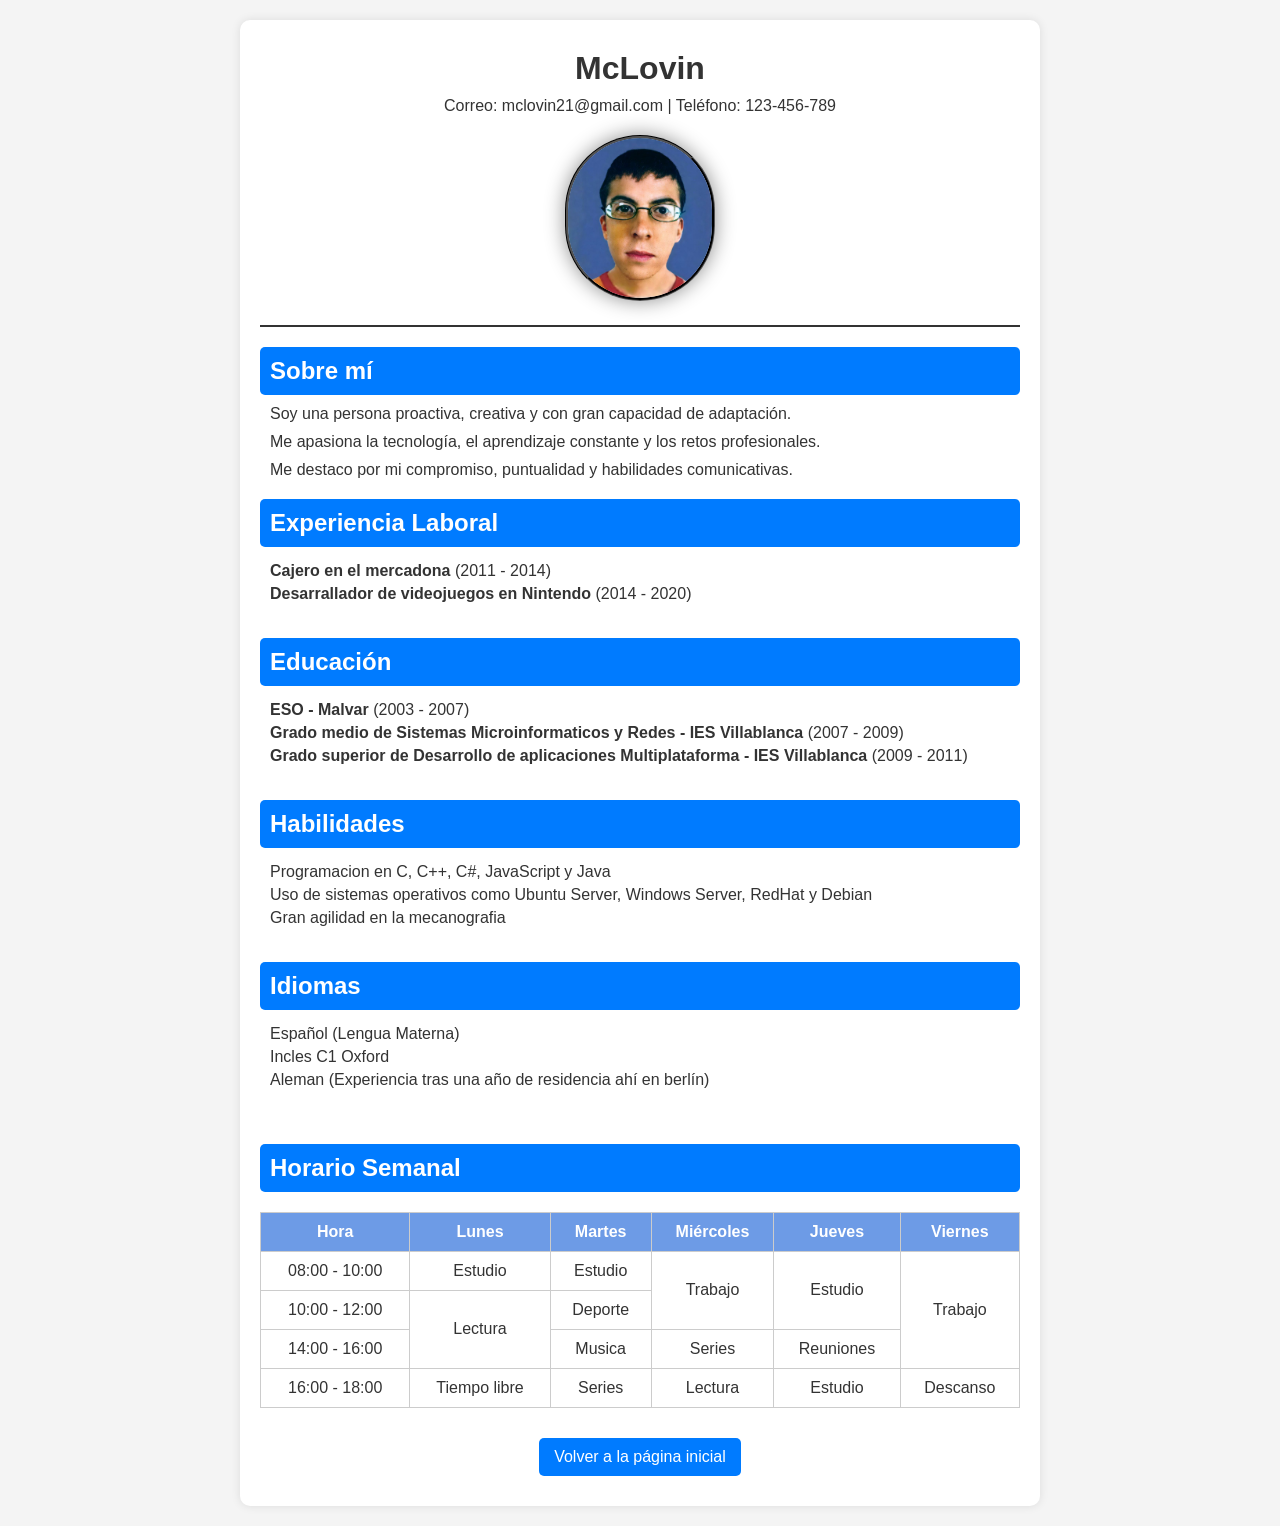
==== cv.html @ fc630618 "Add files via upload" ====
<!DOCTYPE html>
<html lang="en">
<head>
    <meta charset="UTF-8">
    <meta name="viewport" content="width=device-width, initial-scale=1.0">
    <title>Document</title>
    <link rel="stylesheet" href="estilos/cv.css">
</head>
<body>
    <div class="cv-container">
        <div class="cv-header">
            <h1>McLovin</h1>
            <p>Correo: mclovin21@gmail.com | Teléfono: 123-456-789</p>
            <img src="fotos/cmlovin.jpg" alt="">
        </div>
        <div class="cv-section">
            <h2>Sobre mí</h2>
            <p>Soy una persona proactiva, creativa y con gran capacidad de adaptación. </p>
            <p>Me apasiona la tecnología, el aprendizaje constante y los retos profesionales.</p>  
            <p>Me destaco por mi compromiso, puntualidad y habilidades comunicativas.</p>
        </div>
        <div class="cv-section">
            <h2>Experiencia Laboral</h2>
            <ul>
                <li><strong>Cajero en el mercadona</strong> (2011 - 2014)</li>
                <li><strong>Desarrallador de videojuegos en Nintendo</strong> (2014 - 2020)</li>
            </ul>
        </div>
        <div class="cv-section">
            <h2>Educación</h2>
            <ul>
                <li><strong>ESO - Malvar</strong> (2003 - 2007)</li>
                <li><strong>Grado medio de Sistemas Microinformaticos y Redes - IES Villablanca</strong> (2007 - 2009)</li>
                <li><strong>Grado superior de Desarrollo de aplicaciones Multiplataforma - IES Villablanca</strong> (2009 - 2011)</li>
            </ul>
        </div>
        <div class="cv-section">
            <h2>Habilidades</h2>
            <ul>
                <li>Programacion en C, C++, C#, JavaScript y Java</li>
                <li>Uso de sistemas operativos como Ubuntu Server, Windows Server, RedHat y Debian </li>
                <li>Gran agilidad en la mecanografia</li>
            </ul>
        </div>
        <div class="cv-section">
            <h2>Idiomas</h2>
            <ul>
                <li>Español (Lengua Materna) </li>
                <li>Incles C1 Oxford</li>
                <li>Aleman (Experiencia tras una año de residencia ahí en berlín)</li>
            </ul>
        </div>
        <div class="schedule">
            <h2>Horario Semanal</h2>
            <table>
                <thead>
                    <tr>
                        <th>Hora</th>
                        <th>Lunes</th>
                        <th>Martes</th>
                        <th>Miércoles</th>
                        <th>Jueves</th>
                        <th>Viernes</th>
                    </tr>
                </thead>
                <tbody>
                    <tr>
                        <td>08:00 - 10:00</td>
                        <td>Estudio</td>
                        <td>Estudio</td>
                        <td rowspan="2">Trabajo</td>
                        <td rowspan="2">Estudio</td>
                        <td rowspan="3">Trabajo</td>
                    </tr>
                    <tr>
                        <td>10:00 - 12:00</td>
                        <td rowspan="2">Lectura</td>
                        <td>Deporte</td>
                      
                        
                        
                    </tr>
                    <tr>
                        <td>14:00 - 16:00</td>
                        
                        <td>Musica</td>
                        <td>Series</td>
                        <td>Reuniones</td>
                        
                    </tr>
                    <tr>
                        <td>16:00 - 18:00</td>
                        <td>Tiempo libre</td>
                        <td>Series</td>
                        <td>Lectura</td>
                        <td>Estudio</td>
                        <td>Descanso</td>
                    </tr>
                </tbody>
            </table>
        </div>
        <div class="button-container">
            <a href="index.html">Volver a la página inicial</a>
        </div>
    </div>
</body>
</html>
---- estilos/cv.css ----
* {
    margin: 0;
    padding: 0;
    box-sizing: border-box;
}
body {
    font-family: Arial, sans-serif;
    background-color: #f4f4f4;
    color: #333;
    text-align: center;
    padding: 20px;
}
.cv-container {
    max-width: 800px;
    margin: auto;
    background: white;
    padding: 20px;
    border-radius: 10px;
    box-shadow: 0 0 10px rgba(0,0,0,0.1);
    text-align: left;
}
.cv-header {
    text-align: center;
    padding-bottom: 20px;
    border-bottom: 2px solid #333;
}
.cv-header img{
    margin-top: 20px;
    width: 150px;
    border-radius: 150px;
    box-shadow: 0 0 20px rgba(0, 0, 0, 0.441);
    border-style: groove;
    border-color: black;
}
.cv-header h1 {
    margin: 10px 0;
}
.cv-section {
    margin: 20px 0;
}
.cv-section h2 {
    background: #007BFF;
    color: white;
    padding: 10px;
    border-radius: 5px;
}
.cv-section ul {
    list-style: none;
    padding: 10px;
}
.cv-section ul li {
    margin: 5px 0;
}
.cv-section p {
    margin: 10px;
}
.button-container {
    text-align: center;
    margin-top: 20px;
}
.button-container a {
    display: inline-block;
    margin: 10px;
    padding: 10px 15px;
    background: #007BFF;
    color: white;
    text-decoration: none;
    border-radius: 5px;
    transition: 0.3s;
}
.button-container a:hover {
    background: #0056b3;
}
.schedule {
    margin-top: 40px;
}
.schedule table {
    width: 100%;
    border-collapse: collapse;
    margin-top: 20px;
}
.schedule th, .schedule td {
    border: 1px solid #ccc;
    padding: 10px;
    text-align: center;
}
.schedule th {
    background-color: #6d9be6;
    color: rgb(255, 255, 255);
}
.schedule h2 {
    background: #007BFF;
    color: white;
    padding: 10px;
    border-radius: 5px;
}
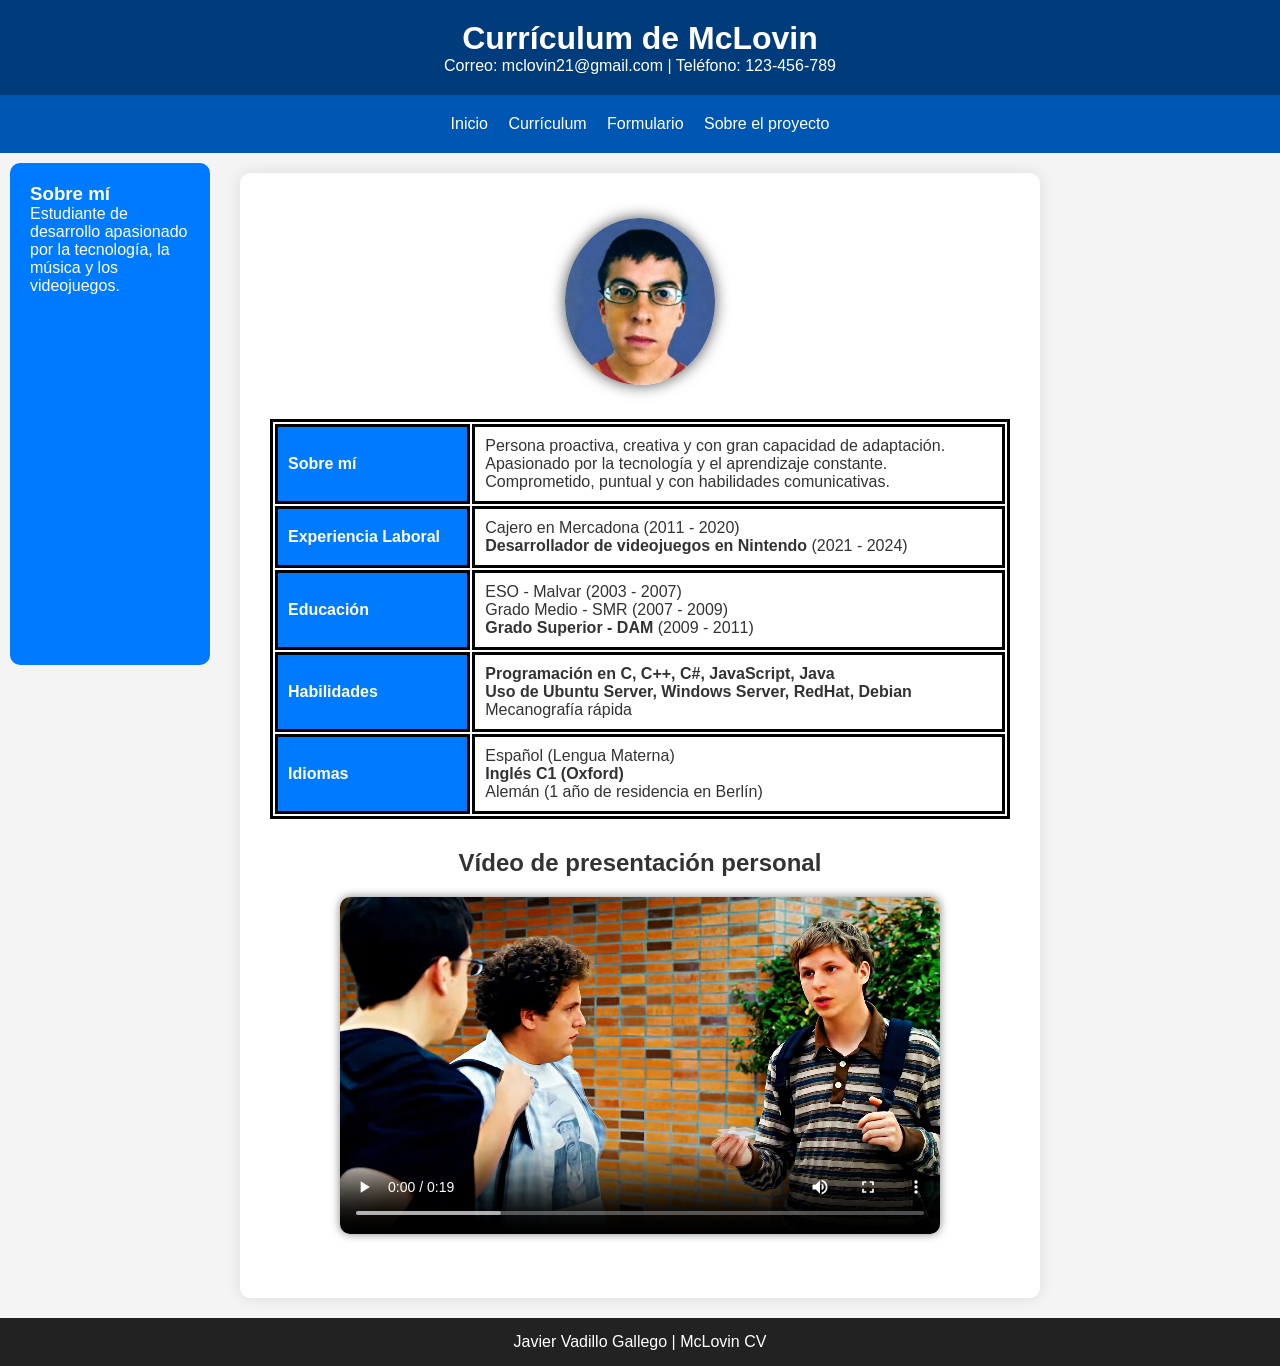
==== commit ed8402fd: "Add files via upload" ====
--- a/cv.html
+++ b/cv.html
@@ -1,107 +1,107 @@
 <!DOCTYPE html>
-<html lang="en">
+<!-- Javier Vadillo Gallego -->
+<html lang="es">
+
 <head>
-    <meta charset="UTF-8">
-    <meta name="viewport" content="width=device-width, initial-scale=1.0">
-    <title>Document</title>
-    <link rel="stylesheet" href="estilos/cv.css">
+  <meta charset="UTF-8" />
+  <meta name="viewport" content="width=device-width, initial-scale=1.0" />
+  <title>Currículum</title>
+  <link rel="stylesheet" href="estilos/estilos.css">
 </head>
+
 <body>
-    <div class="cv-container">
-        <div class="cv-header">
-            <h1>McLovin</h1>
-            <p>Correo: mclovin21@gmail.com | Teléfono: 123-456-789</p>
-            <img src="fotos/cmlovin.jpg" alt="">
-        </div>
-        <div class="cv-section">
-            <h2>Sobre mí</h2>
-            <p>Soy una persona proactiva, creativa y con gran capacidad de adaptación. </p>
-            <p>Me apasiona la tecnología, el aprendizaje constante y los retos profesionales.</p>  
-            <p>Me destaco por mi compromiso, puntualidad y habilidades comunicativas.</p>
-        </div>
-        <div class="cv-section">
-            <h2>Experiencia Laboral</h2>
+
+  <!-- CABECERA -->
+  <header>
+    <h1>Currículum de McLovin</h1>
+    <p>Correo: mclovin21@gmail.com | Teléfono: 123-456-789</p>
+  </header>
+
+  <!-- Menú de navegación -->
+  <nav>
+    <a href="index.html">Inicio</a>
+    <a href="cv.html">Currículum</a>
+    <a href="formulario.html">Formulario</a>
+    <a href="sobreelproyecto.html">Sobre el proyecto</a>
+  </nav>
+
+  <!-- Barra lateral -->
+  <aside>
+    <h3>Sobre mí</h3>
+    <p>Estudiante de desarrollo apasionado por la tecnología, la música y los videojuegos.</p>
+  </aside>
+  
+  <!-- CV -->
+  <main>
+    <div class="container">
+
+      <div class="cv-header">
+        <img src="fotosyvideos/cmlovin.jpg" alt="Foto de McLovin">
+      </div>
+
+      <table>
+        <tr>
+          <th>Sobre mí</th>
+          <td>
+            Persona proactiva, creativa y con gran capacidad de adaptación.<br>
+            Apasionado por la tecnología y el aprendizaje constante.<br>
+            Comprometido, puntual y con habilidades comunicativas.
+          </td>
+        </tr>
+        <tr>
+          <th>Experiencia Laboral</th>
+          <td>
             <ul>
-                <li><strong>Cajero en el mercadona</strong> (2011 - 2014)</li>
-                <li><strong>Desarrallador de videojuegos en Nintendo</strong> (2014 - 2020)</li>
+              <li>Cajero en Mercadona (2011 - 2020)</li>
+              <li><strong>Desarrollador de videojuegos en Nintendo</strong> (2021 - 2024)</li>
             </ul>
-        </div>
-        <div class="cv-section">
-            <h2>Educación</h2>
+          </td>
+        </tr>
+        <tr>
+          <th>Educación</th>
+          <td>
             <ul>
-                <li><strong>ESO - Malvar</strong> (2003 - 2007)</li>
-                <li><strong>Grado medio de Sistemas Microinformaticos y Redes - IES Villablanca</strong> (2007 - 2009)</li>
-                <li><strong>Grado superior de Desarrollo de aplicaciones Multiplataforma - IES Villablanca</strong> (2009 - 2011)</li>
+              <li>ESO - Malvar (2003 - 2007)</li>
+              <li>Grado Medio - SMR (2007 - 2009)</li>
+              <li><strong>Grado Superior - DAM</strong> (2009 - 2011)</li>
             </ul>
-        </div>
-        <div class="cv-section">
-            <h2>Habilidades</h2>
+          </td>
+        </tr>
+        <tr>
+          <th>Habilidades</th>
+          <td>
             <ul>
-                <li>Programacion en C, C++, C#, JavaScript y Java</li>
-                <li>Uso de sistemas operativos como Ubuntu Server, Windows Server, RedHat y Debian </li>
-                <li>Gran agilidad en la mecanografia</li>
+              <li><strong>Programación en C, C++, C#, JavaScript, Java </strong></li>
+              <li><strong>Uso de Ubuntu Server, Windows Server, RedHat, Debian</strong></li>
+              <li>Mecanografía rápida</li>
             </ul>
-        </div>
-        <div class="cv-section">
-            <h2>Idiomas</h2>
+          </td>
+        </tr>
+        <tr>
+          <th>Idiomas</th>
+          <td>
             <ul>
-                <li>Español (Lengua Materna) </li>
-                <li>Incles C1 Oxford</li>
-                <li>Aleman (Experiencia tras una año de residencia ahí en berlín)</li>
+              <li>Español (Lengua Materna)</li>
+              <li><strong>Inglés C1 (Oxford)</strong></li>
+              <li>Alemán (1 año de residencia en Berlín)</li>
             </ul>
-        </div>
-        <div class="schedule">
-            <h2>Horario Semanal</h2>
-            <table>
-                <thead>
-                    <tr>
-                        <th>Hora</th>
-                        <th>Lunes</th>
-                        <th>Martes</th>
-                        <th>Miércoles</th>
-                        <th>Jueves</th>
-                        <th>Viernes</th>
-                    </tr>
-                </thead>
-                <tbody>
-                    <tr>
-                        <td>08:00 - 10:00</td>
-                        <td>Estudio</td>
-                        <td>Estudio</td>
-                        <td rowspan="2">Trabajo</td>
-                        <td rowspan="2">Estudio</td>
-                        <td rowspan="3">Trabajo</td>
-                    </tr>
-                    <tr>
-                        <td>10:00 - 12:00</td>
-                        <td rowspan="2">Lectura</td>
-                        <td>Deporte</td>
-                      
-                        
-                        
-                    </tr>
-                    <tr>
-                        <td>14:00 - 16:00</td>
-                        
-                        <td>Musica</td>
-                        <td>Series</td>
-                        <td>Reuniones</td>
-                        
-                    </tr>
-                    <tr>
-                        <td>16:00 - 18:00</td>
-                        <td>Tiempo libre</td>
-                        <td>Series</td>
-                        <td>Lectura</td>
-                        <td>Estudio</td>
-                        <td>Descanso</td>
-                    </tr>
-                </tbody>
-            </table>
-        </div>
-        <div class="button-container">
-            <a href="index.html">Volver a la página inicial</a>
-        </div>
+          </td>
+        </tr>
+      </table>
+
+      <div class="video-section">
+        <h2>Vídeo de presentación personal</h2>
+        <video controls>
+          <source src="fotosyvideos/mclovin.mp4" type="">
+        </video>
+      </div>
     </div>
+  </main>
+
+  <!-- PIE DE PÁGINA -->
+  <footer>
+    <p>Javier Vadillo Gallego | McLovin CV</p>
+  </footer>
 </body>
+
 </html>
--- a/estilos/estilos.css
+++ b/estilos/estilos.css
@@ -0,0 +1,265 @@
+* {
+    margin: 0;
+    padding: 0;
+    box-sizing: border-box;
+}
+
+body {
+    font-family: Arial, sans-serif;
+    background-color: #f4f4f4;
+    color: #333;
+    display: grid;
+    min-height: 100vh;
+}
+
+header {
+    background-color: #003c7b;
+    color: white;
+    padding: 20px;
+    text-align: center;
+}
+
+footer {
+    background-color: #222;
+    color: white;
+    text-align: center;
+    padding: 15px;
+    margin-top: auto;
+}
+
+main {
+    display: flex;
+    flex: 1;
+}
+
+nav {
+    background-color: #0056b3;
+    color: white;
+    padding: 20px;
+    text-align: center;
+
+}
+
+nav a {
+    background-color: #0056b3;
+    color: white;
+    text-decoration: none;
+    padding: 8px;
+    border-radius: 5px;
+    transition: 0.3s;
+}
+
+nav a:hover {
+    background-color: #007BFF;
+}
+
+aside {
+    width: 200px;
+    background-color: #007BFF;
+    color: white;
+    min-height: 100%;
+    padding: 20px;
+    float: left;
+    margin-bottom: -40%;
+    margin-top: 10px;
+    margin-left: 10px;
+    margin-right: 10px;
+    border-radius: 10px;
+}
+
+aside h2 {
+    margin-bottom: 20px;
+}
+
+.container {
+    max-width: 800px;
+    margin: 20px auto;
+    background: white;
+    padding: 30px;
+    border-radius: 10px;
+    box-shadow: 0 0 15px rgba(0, 0, 0, 0.1);
+    flex-grow: 1;
+}
+
+.header {
+    text-align: center;
+    margin-bottom: 30px;
+}
+
+/* PAGINA PRINCIPAL */
+
+.columns {
+    column-count: 3;
+    margin-bottom: 30px;
+}
+
+.column {
+    margin: 0 10px;
+    padding: 20px;
+    background: #e9f0fb;
+    border-radius: 8px;
+    text-align: center;
+    height: 125px;
+}
+
+.activity {
+    width: 48%;
+    float: left;
+    margin: 1%;
+    background: #fcefe3;
+    border-radius: 8px;
+    padding: 15px;
+    box-sizing: border-box;
+}
+
+h4 {
+    padding-top: 10px;
+}
+
+.activity img {
+    max-width: 100%;
+    height: 180px;
+    border-radius: 5px;
+}
+
+.links {
+    text-align: center;
+    margin-top: 30px;
+}
+
+.links a {
+    display: inline-block;
+    margin: 10px;
+    padding: 10px 20px;
+    background: #007BFF;
+    color: white;
+    text-decoration: none;
+    border-radius: 5px;
+    transition: 0.3s;
+}
+
+.links a:hover {
+    background: #0056b3;
+}
+
+.links h3 {
+    margin-top: 350px;
+}
+
+/* CV */
+
+.cv-header {
+    text-align: center;
+    margin-bottom: 30px;
+}
+
+.cv-header img {
+    width: 150px;
+    border-radius: 50%;
+    margin-top: 15px;
+    border-style: groove;
+    border: #000000;
+    border-width: 670px;
+    box-shadow: 0 0 15px rgba(0, 0, 0, 0.696);
+}
+
+table {
+    width: 100%;
+    margin-bottom: 30px;
+}
+
+table,
+th,
+td {
+    border: black;
+    border-style: solid;
+}
+
+th,
+td {
+    padding: 10px;
+    text-align: left;
+}
+
+th {
+    background-color: #007BFF;
+    color: white;
+}
+
+li {
+    list-style: none;
+}
+
+.video-section {
+    text-align: center;
+    margin-bottom: 30px;
+}
+
+.video-section h2 {
+    margin-bottom: 20px;
+}
+
+.video-section video {
+    width: 100%;
+    max-width: 600px;
+    border-radius: 10px;
+    box-shadow: 0 0 10px rgba(0, 0, 0, 0.493);
+}
+
+/* FORMULARIO */
+
+.form-header {
+    text-align: center;
+    padding-bottom: 20px;
+    border-bottom: 2px solid #333;
+}
+
+.form-header h1 {
+    margin: 10px 0;
+}
+
+.form-group {
+    margin: 15px 0;
+}
+
+.form-group label {
+    display: block;
+    font-weight: bold;
+    margin-bottom: 5px;
+}
+
+.form-group input,
+.form-group textarea,
+.form-group select {
+    width: 100%;
+    padding: 10px;
+    border: 1px solid #ccc;
+    border-radius: 5px;
+}
+
+input.color {
+    height: 70px;
+}
+
+.form-group textarea {
+    height: 100px;
+}
+
+.form-group button {
+    background: #007BFF;
+    color: white;
+    border: none;
+    padding: 10px 15px;
+    border-radius: 5px;
+    cursor: pointer;
+    transition: 0.3s;
+}
+
+.form-group button:hover {
+    background: #0056b3;
+}
+
+/* SOBRE EL PROYECTO */
+img.layout {
+    height: 300px;
+}
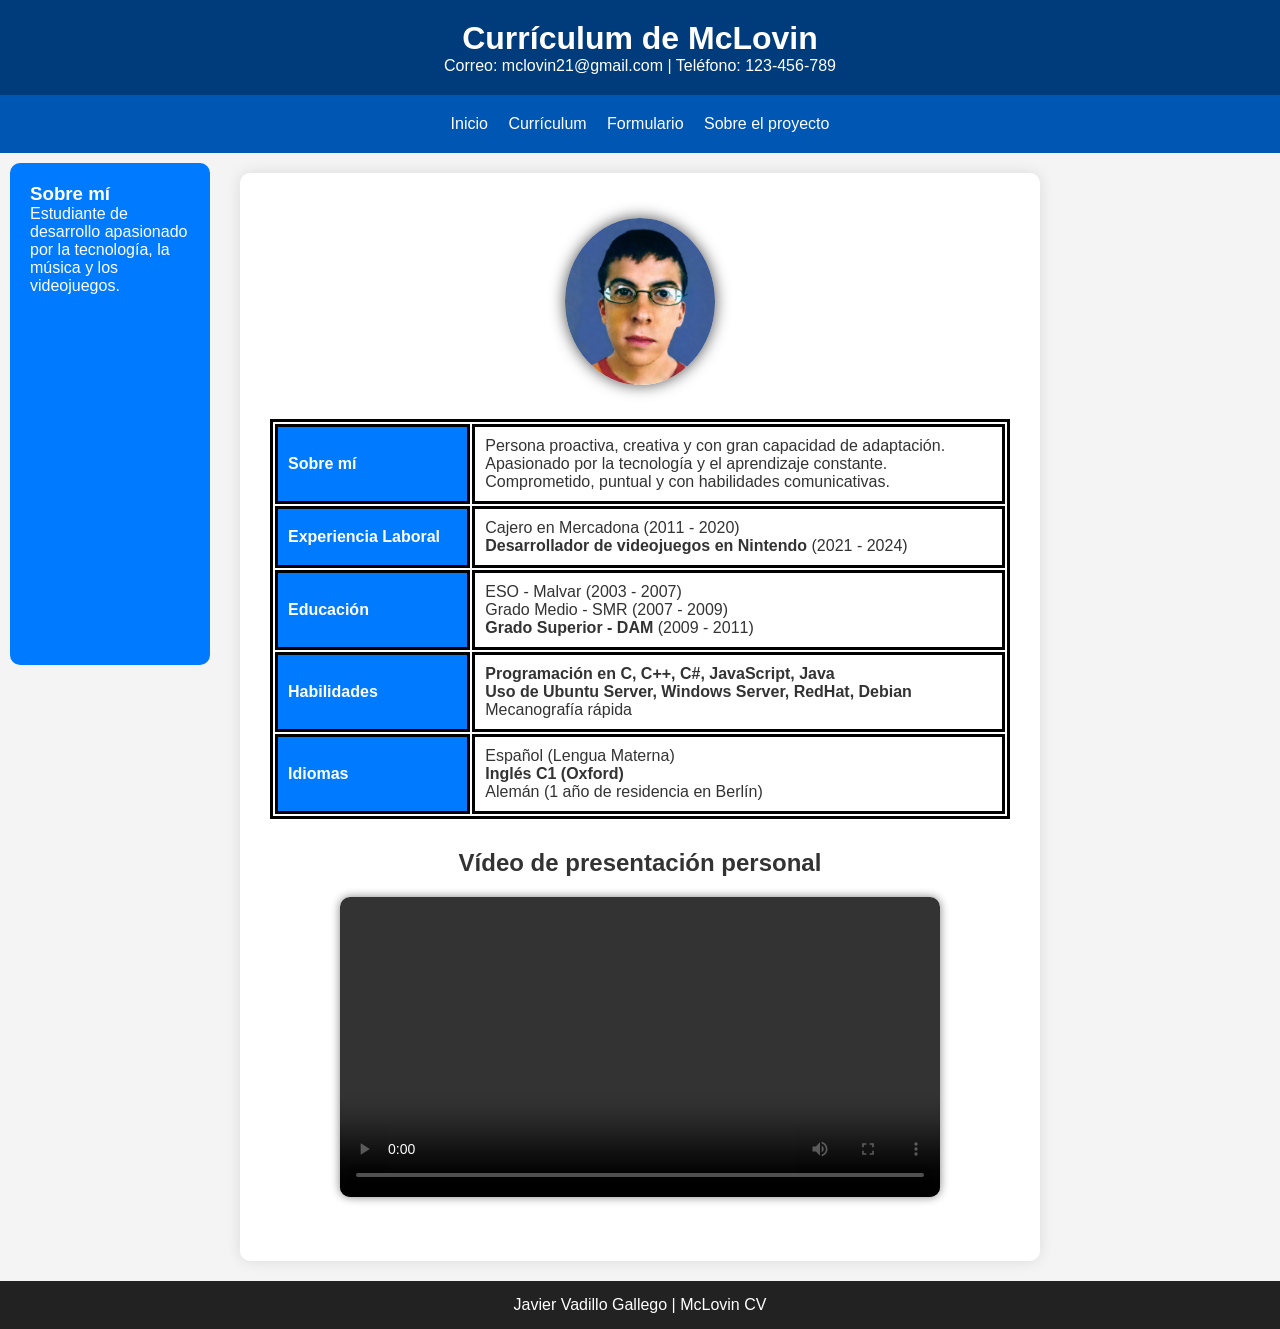
==== commit ba829ab7: "Add files via upload" ====
--- a/cv.html
+++ b/cv.html
@@ -3,7 +3,7 @@
 <html lang="es">
 
 <head>
-  <meta charset="UTF-8" />
+  <meta charset="UTF-8" >
   <meta name="viewport" content="width=device-width, initial-scale=1.0" />
   <title>Currículum</title>
   <link rel="stylesheet" href="estilos/estilos.css">
@@ -30,7 +30,7 @@
     <h3>Sobre mí</h3>
     <p>Estudiante de desarrollo apasionado por la tecnología, la música y los videojuegos.</p>
   </aside>
-  
+
   <!-- CV -->
   <main>
     <div class="container">
@@ -92,7 +92,7 @@
       <div class="video-section">
         <h2>Vídeo de presentación personal</h2>
         <video controls>
-          <source src="fotosyvideos/mclovin.mp4" type="">
+          <source src="fotosyvideos/mclovin.mp4" type="mp4">
         </video>
       </div>
     </div>
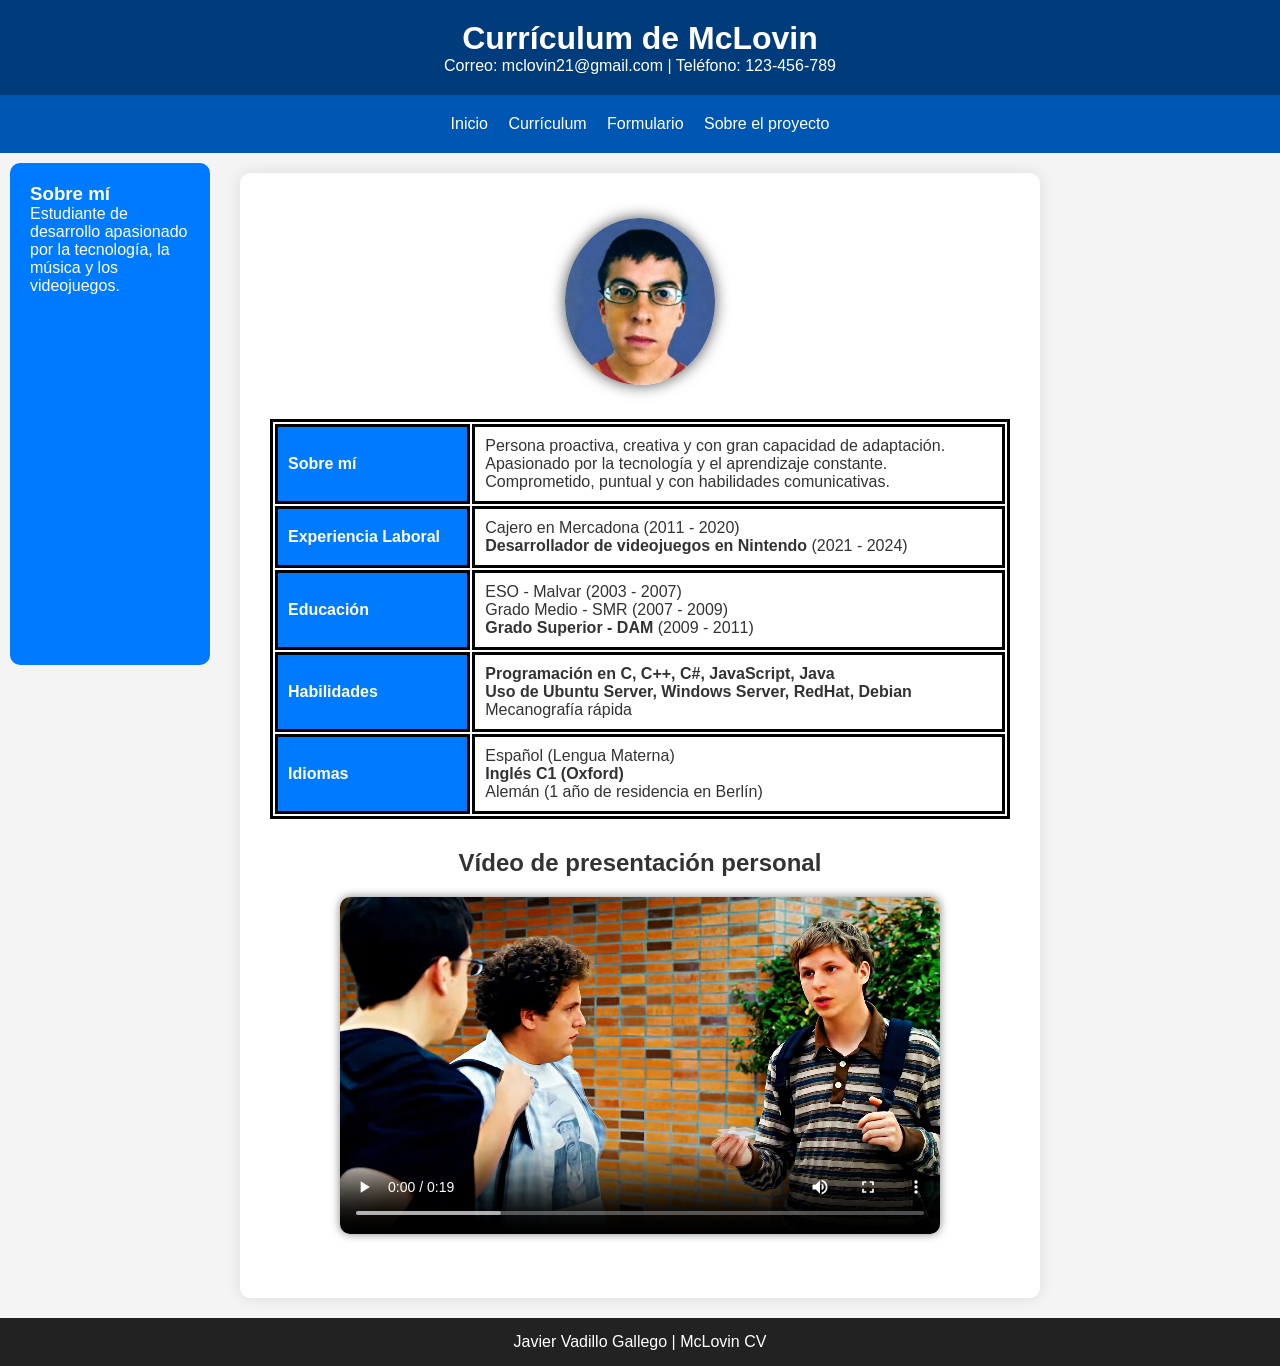
==== commit ba752f62: "Add files via upload" ====
--- a/cv.html
+++ b/cv.html
@@ -4,7 +4,7 @@
 
 <head>
   <meta charset="UTF-8" >
-  <meta name="viewport" content="width=device-width, initial-scale=1.0" />
+  <meta name="viewport" content="width=device-width, initial-scale=1.0" >
   <title>Currículum</title>
   <link rel="stylesheet" href="estilos/estilos.css">
 </head>
@@ -92,7 +92,7 @@
       <div class="video-section">
         <h2>Vídeo de presentación personal</h2>
         <video controls>
-          <source src="fotosyvideos/mclovin.mp4" type="mp4">
+          <source src="fotosyvideos/mclovin.mp4">
         </video>
       </div>
     </div>
